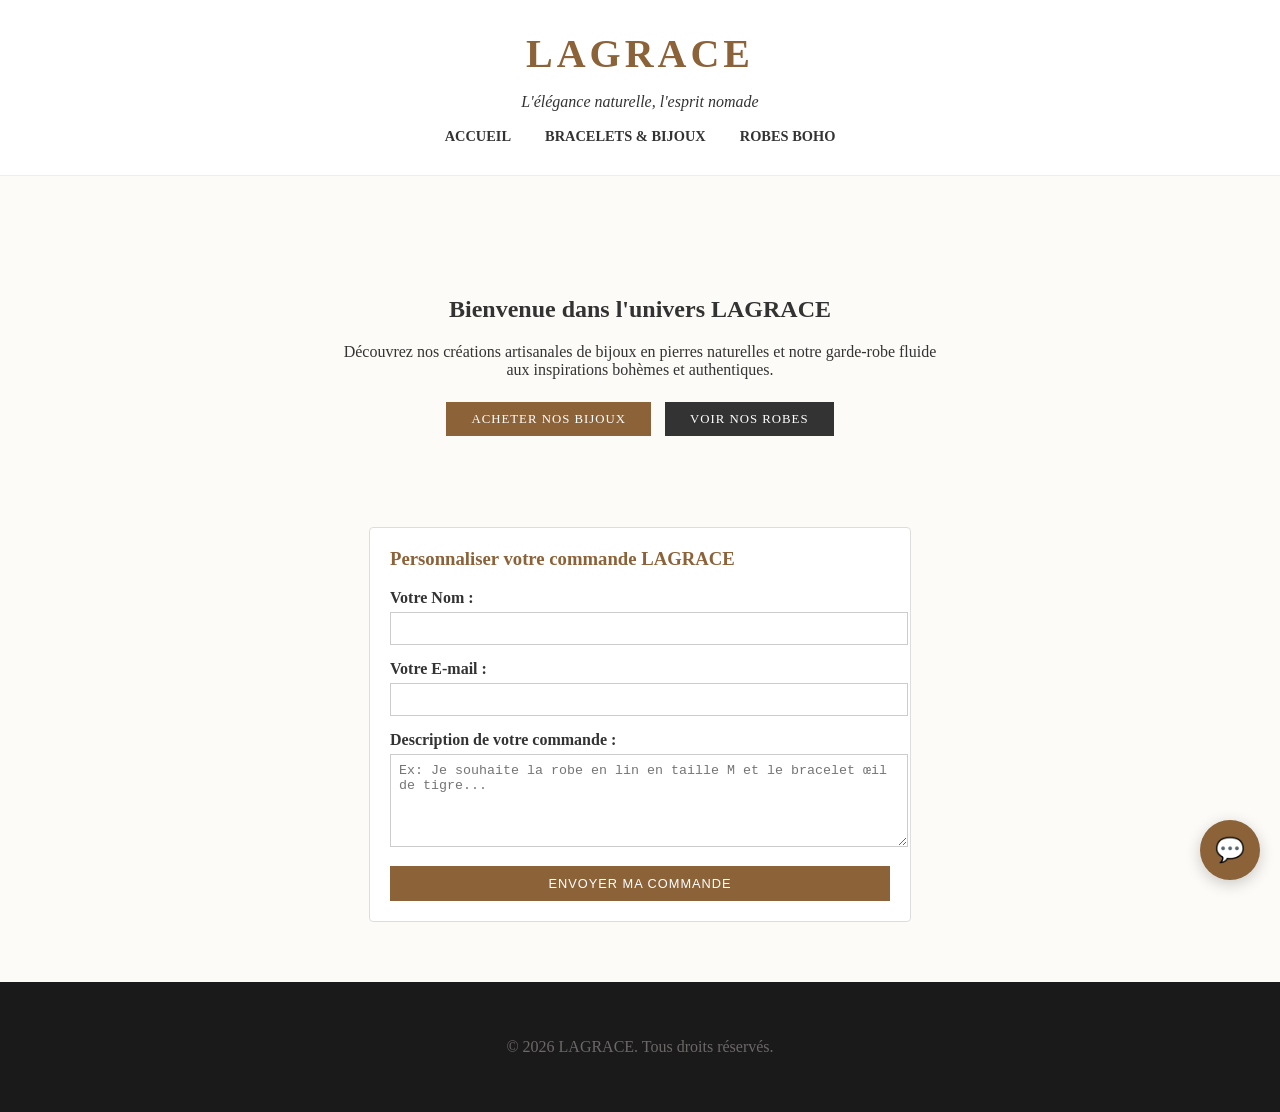
==== index.html @ 553a5231 "Add files via upload" ====
<!DOCTYPE html>
<html lang="fr">
<head>
    <meta charset="UTF-8">
    <title>LAGRACE | Boutique Officielle Boho-Chic</title>
    <link rel="stylesheet" href="style.css">
</head>
<body>

    <header>
        <h1>LAGRACE</h1>
        <p><i>L'élégance naturelle, l'esprit nomade</i></p>
        <nav>
            <a href="index.html">Accueil</a>
            <a href="bracelets.html">Bracelets & Bijoux</a>
            <a href="robes.html">Robes Boho</a>
        </nav>
    </header>

    <section class="container" style="text-align: center; padding: 60px 20px;">
        <h2>Bienvenue dans l'univers LAGRACE</h2>
        <p style="max-width: 600px; margin: 0 auto 30px auto;">Découvrez nos créations artisanales de bijoux en pierres naturelles et notre garde-robe fluide aux inspirations bohèmes et authentiques.</p>
        <div style="margin-top: 20px;">
            <a href="bracelets.html" class="btn-buy" style="text-decoration:none; margin-right:10px;">Acheter nos Bijoux</a>
            <a href="robes.html" class="btn-buy" style="text-decoration:none; background-color:#333;">Voir nos Robes</a>
        </div>
    </section>

    <div class="commande-zone" style="max-width: 500px; margin: 20px auto; padding: 20px; background: #fff; border: 1px solid #ddd; border-radius: 4px;">
        <h3 style="color: #8C6239; margin-top: 0;">Personnaliser votre commande LAGRACE</h3>
        
        <!-- LE FORMULAIRE -->
        <form action="https://web3forms.com" method="POST">
            
            <!-- Clé d'accès (À remplacer) -->
            <input type="hidden" name="access_key" value="VOTRE_CLE_ICI">
            
            <!-- Sujet de l'e-mail que vous allez recevoir -->
            <input type="hidden" name="subject" value="Nouvelle commande personnalisée - LAGRACE">
            
            <!-- Infos du client -->
            <div style="margin-bottom: 15px;">
                <label style="display:block; margin-bottom:5px; font-weight:bold;">Votre Nom :</label>
                <input type="text" name="nom" required style="width: 100%; padding: 8px; border: 1px solid #ccc;">
            </div>

            <div style="margin-bottom: 15px;">
                <label style="display:block; margin-bottom:5px; font-weight:bold;">Votre E-mail :</label>
                <input type="email" name="email" required style="width: 100%; padding: 8px; border: 1px solid #ccc;">
            </div>

            <!-- Détails de la commande -->
            <div style="margin-bottom: 15px;">
                <label style="display:block; margin-bottom:5px; font-weight:bold;">Description de votre commande :</label>
                <textarea name="description_commande" rows="5" required style="width: 100%; padding: 8px; border: 1px solid #ccc;" placeholder="Ex: Je souhaite la robe en lin en taille M et le bracelet œil de tigre..."></textarea>
            </div>

            <!-- Optionnel : Redirection après l'envoi -->
            <!-- <input type="hidden" name="redirect" value="https://votre-site.com"> -->

            <button type="submit" class="btn-buy" style="width: 100%;">Envoyer ma commande</button>
        </form>
    </div>
    <!-- ==================== INTERFACE DU CHATBOT ==================== -->
    <!-- Bouton Flottant (En bas à droite) -->
    <button id="groqChatBtn" onclick="toggleGroqChat()" style="position: fixed; bottom: 20px; right: 20px; background-color: #8C6239; color: white; border: none; width: 60px; height: 60px; border-radius: 50%; font-size: 24px; cursor: pointer; box-shadow: 0 4px 15px rgba(0,0,0,0.2); z-index: 10000; font-family: sans-serif;">💬</button>

    <!-- Fenêtre de Discussion (Format Mobile Compact) -->
    <div id="groqChatBox" style="display: none; position: fixed; bottom: 90px; right: 20px; width: 360px; max-width: 90%; height: 500px; max-height: 80vh; background-color: #FDFBF7; border-radius: 12px; box-shadow: 0 5px 25px rgba(0,0,0,0.15); border: 1px solid #8C6239; flex-direction: column; z-index: 10000; font-family: 'Segoe UI', Roboto, Helvetica, Arial, sans-serif; overflow: hidden;">
        
        <!-- En-tête -->
        <div style="background-color: #8C6239; color: white; padding: 15px; font-weight: bold; display: flex; justify-content: space-between; align-items: center;">
            <span>Assistant LAGRACE</span>
            <button onclick="toggleGroqChat()" style="background: none; border: none; color: white; font-size: 20px; cursor: pointer;">&times;</button>
        </div>

        <!-- Zone de configuration de la Clé API -->
        <div id="groqApiKeyZone" style="background-color: #f0e6dc; padding: 10px; border-bottom: 1px solid #ddd; text-align: center;">
            <input type="password" id="groqApiKey" placeholder="Entrez votre clé API Groq..." style="width: 70%; padding: 5px; border: 1px solid #ccc; border-radius: 4px; font-size: 12px;">
            <button onclick="saveGroqKey()" style="background-color: #333; color: white; border: none; padding: 5px 10px; border-radius: 4px; font-size: 12px; cursor: pointer;">OK</button>
        </div>

        <!-- Zone des Messages -->
        <div id="groqChatMessages" style="flex: 1; padding: 15px; overflow-y: auto; display: flex; flex-direction: column; gap: 10px; background-color: #FDFBF7;">
            <div style="background-color: #eee; padding: 10px; border-radius: 8px; align-self: flex-start; max-width: 80%; font-size: 14px;">
                Bonjour ! Je suis l'assistant virtuel de LAGRACE. Comment puis-je vous aider aujourd'hui ?
            </div>
        </div>

        <!-- Zone de Saisie -->
        <div style="padding: 10px; background-color: white; border-top: 1px solid #eee; display: flex; gap: 5px;">
            <input type="text" id="groqChatInput" placeholder="Posez votre question..." onkeypress="handleGroqKeyPress(event)" style="flex: 1; padding: 10px; border: 1px solid #ccc; border-radius: 4px; font-size: 14px;">
            <button onclick="sendGroqMessage()" style="background-color: #8C6239; color: white; border: none; padding: 10px 15px; border-radius: 4px; cursor: pointer; font-weight: bold;">></button>
        </div>
    </div>

    <!-- ==================== SCRIPT LOGIQUE DU CHATBOT ==================== -->
    <script>
    // 1. Base de connaissances extraite automatiquement de vos pages HTML
    const catalogueBoutique = {
        nomBoutique: "LAGRACE",
        theme: "Boho-Chic & Artisanal (Naturel, élégant, authentique, pierres naturelles, lin, écru, terracotta)",
        produitsDisponibles: [
            { nom: "Bracelet Blue Galaxy Agate", categorie: "Bijoux", prix: "29,00 €", description: "Bracelet artisanal en pierres naturelles d'agate bleues." },
            { nom: "African Trade Beads", categorie: "Bijoux", prix: "24,00 €", description: "Bracelet avec perles artisanales africaines traditionnelles." },
            { nom: "Bracelet Œil de Tigre Protecteur", categorie: "Bijoux", prix: "32,00 €", description: "Bracelet en pierre œil de tigre, symbole de protection." },
            { nom: "Robe Longue Terracotta", categorie: "Robes", prix: "79,00 €", description: "Robe fluide bohème couleur brique / terracotta." },
            { nom: "Robe Kimono en Lin Écru", categorie: "Robes", prix: "85,00 €", description: "Robe de style kimono en lin naturel couleur écru." },
            { nom: "Robe Maxi Fleurie Sauvage", categorie: "Robes", prix: "89,00 €", description: "Robe longue dotée d'imprimés floraux au style sauvage et bohème." }
        ]
    };

    // Afficher / Masquer la fenêtre de chat
    function toggleGroqChat() {
        const chatBox = document.getElementById('groqChatBox');
        if (chatBox.style.display === 'none' || chatBox.style.display === '') {
            chatBox.style.display = 'flex';
            // Charger la clé API si elle existe déjà en mémoire
            if(localStorage.getItem('groq_api_key')) {
                document.getElementById('groqApiKey').value = localStorage.getItem('groq_api_key');
            }
        } else {
            chatBox.style.display = 'none';
        }
    }

    // Sauvegarder la clé API dans le navigateur de l'utilisateur
    function saveGroqKey() {
        const key = document.getElementById('groqApiKey').value.trim();
        if(key) {
            localStorage.setItem('groq_api_key', key);
            alert("Clé API enregistrée localement avec succès !");
        } else {
            alert("Veuillez entrer une clé valide.");
        }
    }

    // Gérer l'envoi par la touche Entrée
    function handleGroqKeyPress(event) {
        if (event.key === 'Enter') {
            sendGroqMessage();
        }
    }

    // Envoyer le message et appeler l'API Groq
    async function sendGroqMessage() {
        const inputElement = document.getElementById('groqChatInput');
        const messageText = inputElement.value.trim();
        const apiKey = localStorage.getItem('groq_api_key') || document.getElementById('groqApiKey').value.trim();

        if (!messageText) return;
        if (!apiKey) {
            alert("Veuillez d'abord configurer et valider votre Clé API Groq dans la zone supérieure.");
            return;
        }

        // Afficher le message de l'utilisateur
        appendMessage(messageText, 'user');
        inputElement.value = '';

        // Afficher un indicateur de chargement
        const loadingId = appendMessage("L'assistant réfléchit...", 'bot', true);

        // Préparer le contexte système pour Groq
        const systemPrompt = `Tu es l'assistant virtuel officiel de la boutique de vente en ligne "${catalogueBoutique.nomBoutique}".
    Le thème de la boutique est : ${catalogueBoutique.theme}.
    Voici la liste stricte et exacte des produits actuellement disponibles à l'achat :
    ${JSON.stringify(catalogueBoutique.produitsDisponibles)}

    Consignes absolues :
    1. Réponds poliment, chaleureusement et adopte un ton professionnel aligné sur l'univers Boho-Chic de la marque.
    2. Utilise UNIQUEMENT les informations et les prix fournis dans la liste ci-dessus pour parler des produits. N'invente jamais d'autres vêtements ou d'autres bijoux.
    3. Si un client demande un produit indisponible, réoriente-le gentiment vers les bracelets ou les robes listés ci-dessus.
    4. Fais des réponses courtes et aérées adaptées à une petite fenêtre de chat de téléphone portable.`;

        try {
            // Appel API direct vers Groq Cloud (Modèle Llama 3)
            const response = await fetch('https://api.groq.com/openai/v1/chat/completions', {
                method: 'POST',
                headers: {
                    'Authorization': `Bearer ${apiKey}`,
                    'Content-Type': 'application/json'
                },
                body: JSON.stringify({
                    model: "llama-3.3-70b-versatile", // Modèle ultra-rapide et économique [1]
                    messages: [
                        { role: "system", content: systemPrompt },
                        { role: "user", content: messageText }
                    ],
                    temperature: 0.7
                })
            });

                    const data = await response.json();
        document.getElementById(loadingId).remove(); // Supprime l'indicateur de chargement

        // Code corrigé pour lire la structure exacte de Groq :
        if (data.choices && data.choices[0] && data.choices[0].message) {
            const reply = data.choices[0].message.content;
            appendMessage(reply, 'bot');
        } else if (data.error) {
            // Permet d'afficher la vraie erreur si la clé API a un problème
            appendMessage("Erreur Groq : " + data.error.message, 'bot');
        } else {
            appendMessage("Désolé, une erreur est survenue lors de la lecture de la réponse.", 'bot');
        }


        } catch (error) {
            console.error(error);
            document.getElementById(loadingId).remove();
            appendMessage("Impossible de joindre Groq. Vérifiez votre clé API et votre connexion internet.", 'bot');
        }
    }

    // Fonction utilitaire pour injecter les bulles de texte dans l'interface
    function appendMessage(text, sender, isLoading = false) {
        const messagesContainer = document.getElementById('groqChatMessages');
        const msgDiv = document.createElement('div');
        const id = 'msg-' + Date.now();
        msgDiv.id = id;
        
        // Style de la bulle selon l'émetteur
        msgDiv.style.padding = "10px";
        msgDiv.style.borderRadius = "8px";
        msgDiv.style.maxWidth = "80%";
        msgDiv.style.fontSize = "14px";
        msgDiv.style.lineHeight = "1.4";
        msgDiv.style.whiteSpace = "pre-line";

        if (sender === 'user') {
            msgDiv.style.backgroundColor = "#8C6239";
            msgDiv.style.color = "white";
            msgDiv.style.alignSelf = "flex-end";
        } else {
            msgDiv.style.backgroundColor = isLoading ? "#f0f0f0" : "#e6ded6";
            msgDiv.style.color = "#333";
            msgDiv.style.alignSelf = "flex-start";
            if(isLoading) msgDiv.style.fontStyle = "italic";
        }

        msgDiv.innerText = text;
        messagesContainer.appendChild(msgDiv);
        messagesContainer.scrollTop = messagesContainer.scrollHeight; // Défilement automatique vers le bas
        return id;
    }
    </script>


    <footer>
        <p>&copy; 2026 LAGRACE. Tous droits réservés.</p>
    </footer>

</body>
</html>
---- style.css ----
/* Style Général - Thème Boho Chic LAGRACE */
:root {
    --primary-color: #8C6239; /* Marron bois chaud */
    --accent-color: #D4AF37;  /* Or / Doré */
    --bg-color: #FDFBF7;      /* Crème / Écru */
    --text-color: #333333;    /* Anthracite */
}

body {
    font-family: 'Playfair Display', 'Georgia', serif;
    background-color: var(--bg-color);
    color: var(--text-color);
    margin: 0;
    padding: 0;
}

header {
    background-color: #ffffff;
    text-align: center;
    padding: 30px 10px;
    border-bottom: 1px solid #eee;
}

header h1 {
    font-size: 2.5em;
    letter-spacing: 4px;
    color: var(--primary-color);
    margin: 0 0 10px 0;
}

nav a {
    margin: 0 15px;
    text-decoration: none;
    color: var(--text-color);
    font-weight: bold;
    text-transform: uppercase;
    font-size: 0.9em;
}

nav a:hover {
    color: var(--accent-color);
}

/* Grille de produits */
.container {
    max-width: 1200px;
    margin: 40px auto;
    padding: 0 20px;
}

.grid {
    display: grid;
    grid-template-columns: repeat(auto-fit, minmax(280px, 1fr));
    gap: 30px;
}

.product-card {
    background: #ffffff;
    border-radius: 4px;
    overflow: hidden;
    box-shadow: 0 4px 15px rgba(0,0,0,0.05);
    text-align: center;
    padding-bottom: 20px;
    transition: transform 0.3s;
}

.product-card:hover {
    transform: translateY(-5s);
}

.product-card img {
    width: 100%;
    height: 350px;
    object-fit: cover;
}

.product-card h3 {
    font-size: 1.3em;
    margin: 15px 0 5px 0;
}

.product-price {
    color: var(--primary-color);
    font-weight: bold;
    font-size: 1.1em;
    margin-bottom: 15px;
}

.btn-buy {
    background-color: var(--primary-color);
    color: white;
    border: none;
    padding: 10px 25px;
    text-transform: uppercase;
    font-size: 0.8em;
    letter-spacing: 1px;
    cursor: pointer;
    transition: 0.3s;
}

.btn-buy:hover {
    background-color: var(--accent-color);
}

footer {
    text-align: center;
    padding: 40px;
    background-color: #1a1a1a;
    color: #6d6868;
    margin-top: 60px;
}
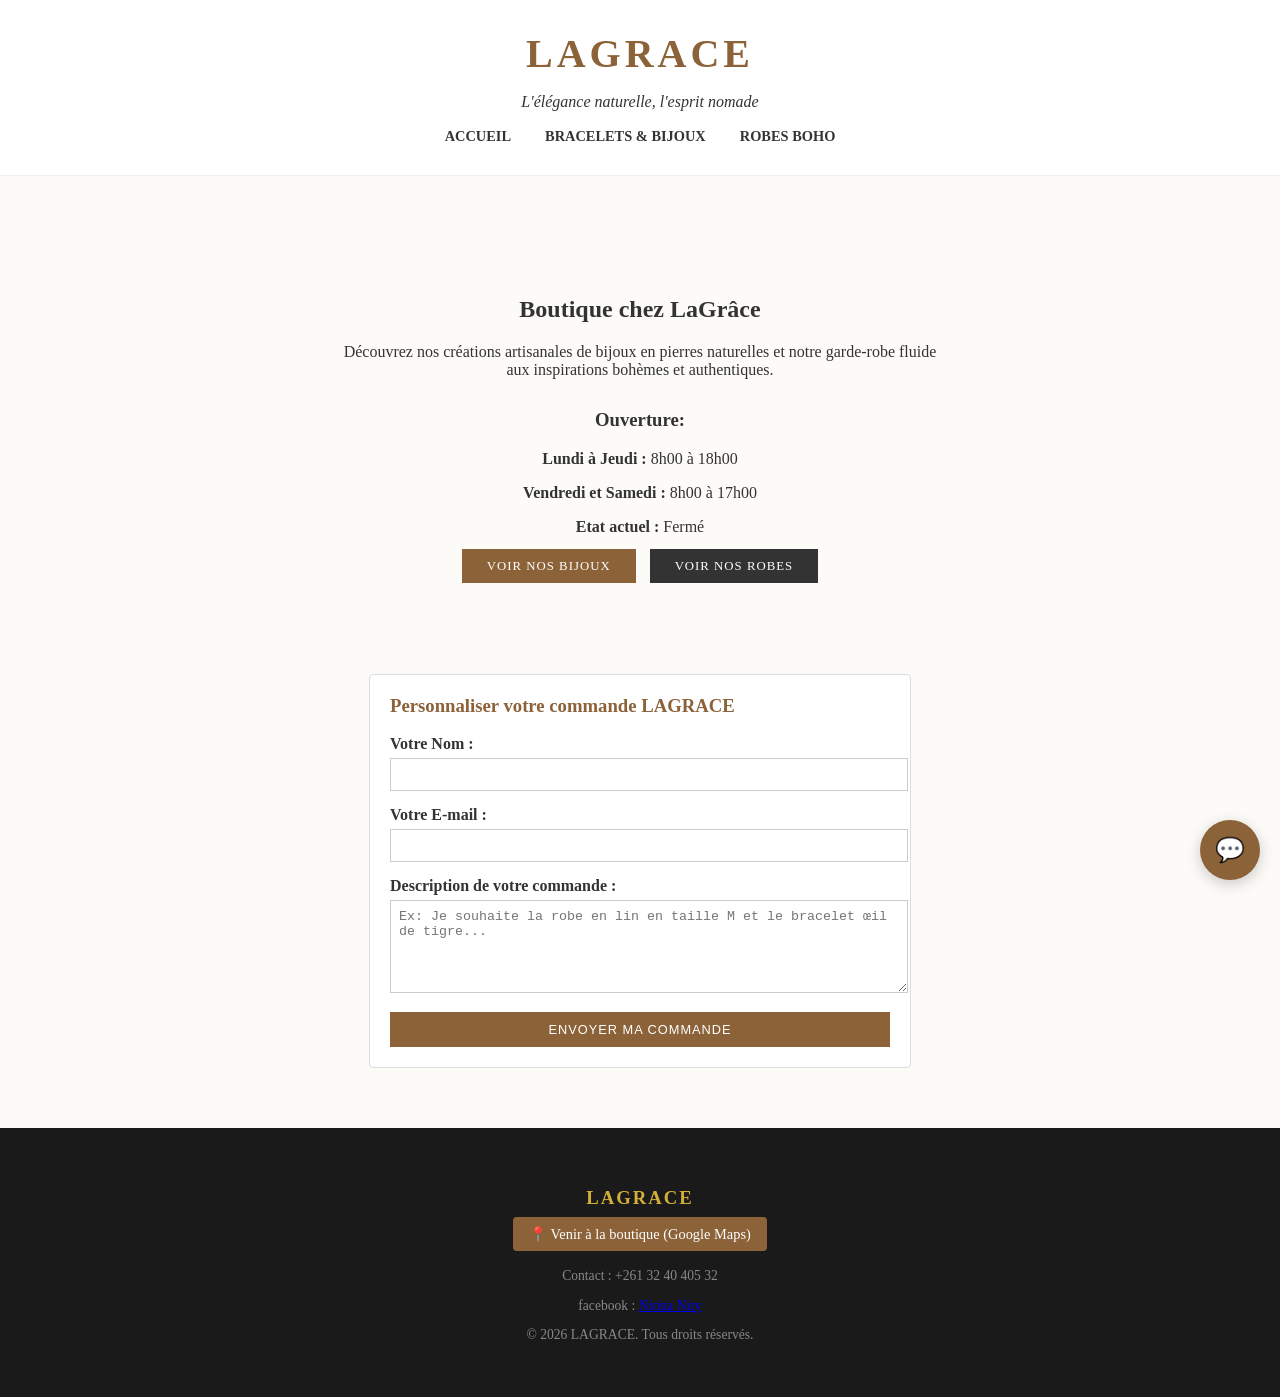
==== commit 5eb7c4d4: "Add files via upload" ====
--- a/index.html
+++ b/index.html
@@ -2,7 +2,7 @@
 <html lang="fr">
 <head>
     <meta charset="UTF-8">
-    <title>LAGRACE | Boutique Officielle Boho-Chic</title>
+    <title>LAGRACE | Boutique Officielle</title>
     <link rel="stylesheet" href="style.css">
 </head>
 <body>
@@ -18,10 +18,17 @@
     </header>
 
     <section class="container" style="text-align: center; padding: 60px 20px;">
-        <h2>Bienvenue dans l'univers LAGRACE</h2>
+        <h2>Boutique chez LaGrâce</h2>
+
         <p style="max-width: 600px; margin: 0 auto 30px auto;">Découvrez nos créations artisanales de bijoux en pierres naturelles et notre garde-robe fluide aux inspirations bohèmes et authentiques.</p>
+        <div>
+            <h3>Ouverture:</h3>
+            <p><strong>Lundi à Jeudi :</strong> 8h00 à 18h00</p>
+            <p><strong>Vendredi et Samedi :</strong> 8h00 à 17h00</p>
+            <p><strong>Etat actuel :</strong> <span id="status-magasin"></span></p>
+        </div>
         <div style="margin-top: 20px;">
-            <a href="bracelets.html" class="btn-buy" style="text-decoration:none; margin-right:10px;">Acheter nos Bijoux</a>
+            <a href="bracelets.html" class="btn-buy" style="text-decoration:none; margin-right:10px;">Voir nos Bijoux</a>
             <a href="robes.html" class="btn-buy" style="text-decoration:none; background-color:#333;">Voir nos Robes</a>
         </div>
     </section>
@@ -30,10 +37,10 @@
         <h3 style="color: #8C6239; margin-top: 0;">Personnaliser votre commande LAGRACE</h3>
         
         <!-- LE FORMULAIRE -->
-        <form action="https://web3forms.com" method="POST">
+        <form action="https://api.web3forms.com/submit/" method="POST">
             
             <!-- Clé d'accès (À remplacer) -->
-            <input type="hidden" name="access_key" value="VOTRE_CLE_ICI">
+            <input type="hidden" name="access_key" value="341156b1-4b6c-43ed-bd7f-a6fb8f7caf93">
             
             <!-- Sujet de l'e-mail que vous allez recevoir -->
             <input type="hidden" name="subject" value="Nouvelle commande personnalisée - LAGRACE">
@@ -247,9 +254,27 @@
     </script>
 
 
-    <footer>
-        <p>&copy; 2026 LAGRACE. Tous droits réservés.</p>
+    <footer style="text-align: center; padding: 40px; background-color: #1a1a1a; color: #fff; margin-top: 60px;">
+        <!-- Nom de la marque -->
+        <h3 style="color: #D4AF37; letter-spacing: 2px; margin-bottom: 15px;">LAGRACE</h3>
+        
+        <!-- Bouton d'itinéraire Google Maps -->
+        <p style="margin-bottom: 25px;">
+            <a href="https://maps.app.goo.gl/9nFhhT6et92omHWVA?g_st=ic" 
+            target="_blank" 
+            rel="noopener noreferrer" 
+            style="color: #fff; text-decoration: none; border: 1px solid #8C6239; padding: 8px 15px; border-radius: 4px; font-size: 0.9em; transition: 0.3s; background-color: #8C6239;">
+            📍 Venir à la boutique (Google Maps)
+            </a>
+        </p>
+        <div style="font-size: 0.85em; color: #888;">
+            <p>Contact : +261 32 40 405 32</p>
+            <p>facebook : <a href="https://www.facebook.com/share/1HbK3x8c1r/?mibextid=wwXIfr" target="_blank">Nirina Niry</a></p>
+            <!-- Droits d'auteur -->
+            <p>&copy; 2026 LAGRACE. Tous droits réservés.</p>
+        </div>
     </footer>
 
+    <script src="script.js" defer></script>
 </body>
 </html>
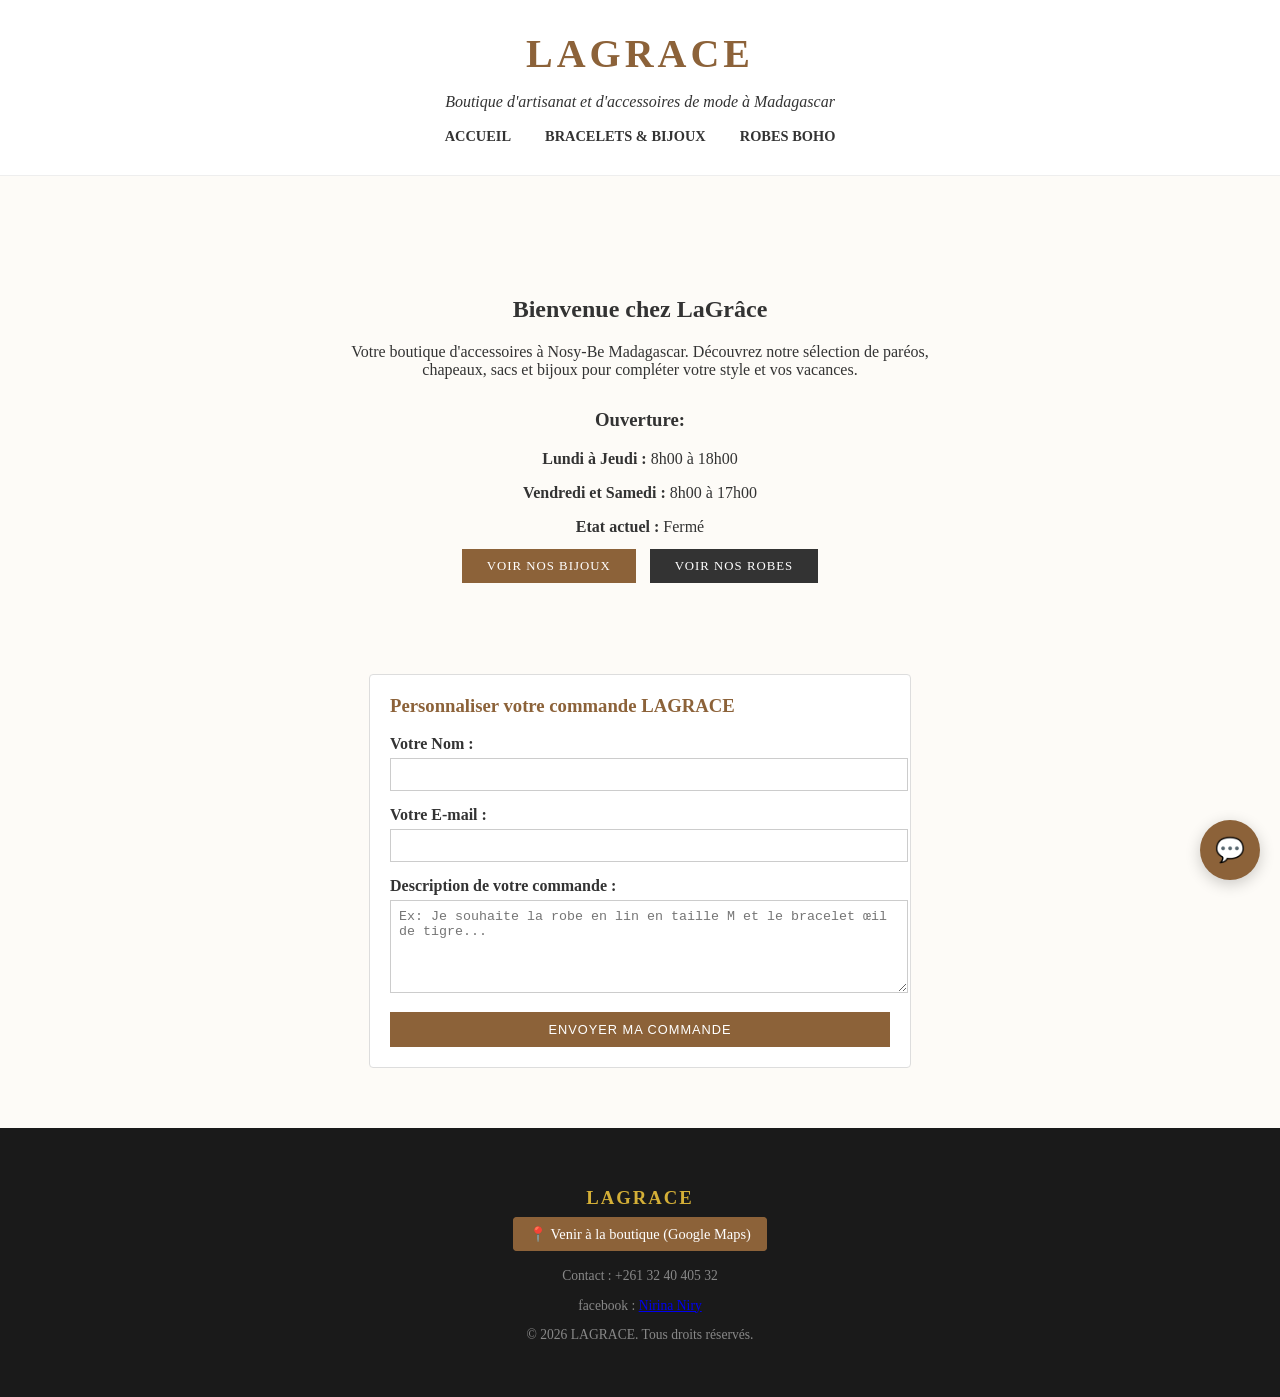
==== commit e6bb6881: "Add files via upload" ====
--- a/index.html
+++ b/index.html
@@ -9,7 +9,7 @@
 
     <header>
         <h1>LAGRACE</h1>
-        <p><i>L'élégance naturelle, l'esprit nomade</i></p>
+        <p><i>Boutique d'artisanat et d'accessoires de mode à Madagascar</i></p>
         <nav>
             <a href="index.html">Accueil</a>
             <a href="bracelets.html">Bracelets & Bijoux</a>
@@ -18,9 +18,9 @@
     </header>
 
     <section class="container" style="text-align: center; padding: 60px 20px;">
-        <h2>Boutique chez LaGrâce</h2>
-
-        <p style="max-width: 600px; margin: 0 auto 30px auto;">Découvrez nos créations artisanales de bijoux en pierres naturelles et notre garde-robe fluide aux inspirations bohèmes et authentiques.</p>
+        <h2>Bienvenue chez LaGrâce</h2>
+
+        <p style="max-width: 600px; margin: 0 auto 30px auto;">Votre boutique d'accessoires à Nosy-Be Madagascar. Découvrez notre sélection de paréos, chapeaux, sacs et bijoux pour compléter votre style et vos vacances.</p>
         <div>
             <h3>Ouverture:</h3>
             <p><strong>Lundi à Jeudi :</strong> 8h00 à 18h00</p>
@@ -105,7 +105,7 @@
     <script>
     // 1. Base de connaissances extraite automatiquement de vos pages HTML
     const catalogueBoutique = {
-        nomBoutique: "LAGRACE",
+        nomBoutique: "LaGrâce",
         theme: "Boho-Chic & Artisanal (Naturel, élégant, authentique, pierres naturelles, lin, écru, terracotta)",
         produitsDisponibles: [
             { nom: "Bracelet Blue Galaxy Agate", categorie: "Bijoux", prix: "29,00 €", description: "Bracelet artisanal en pierres naturelles d'agate bleues." },
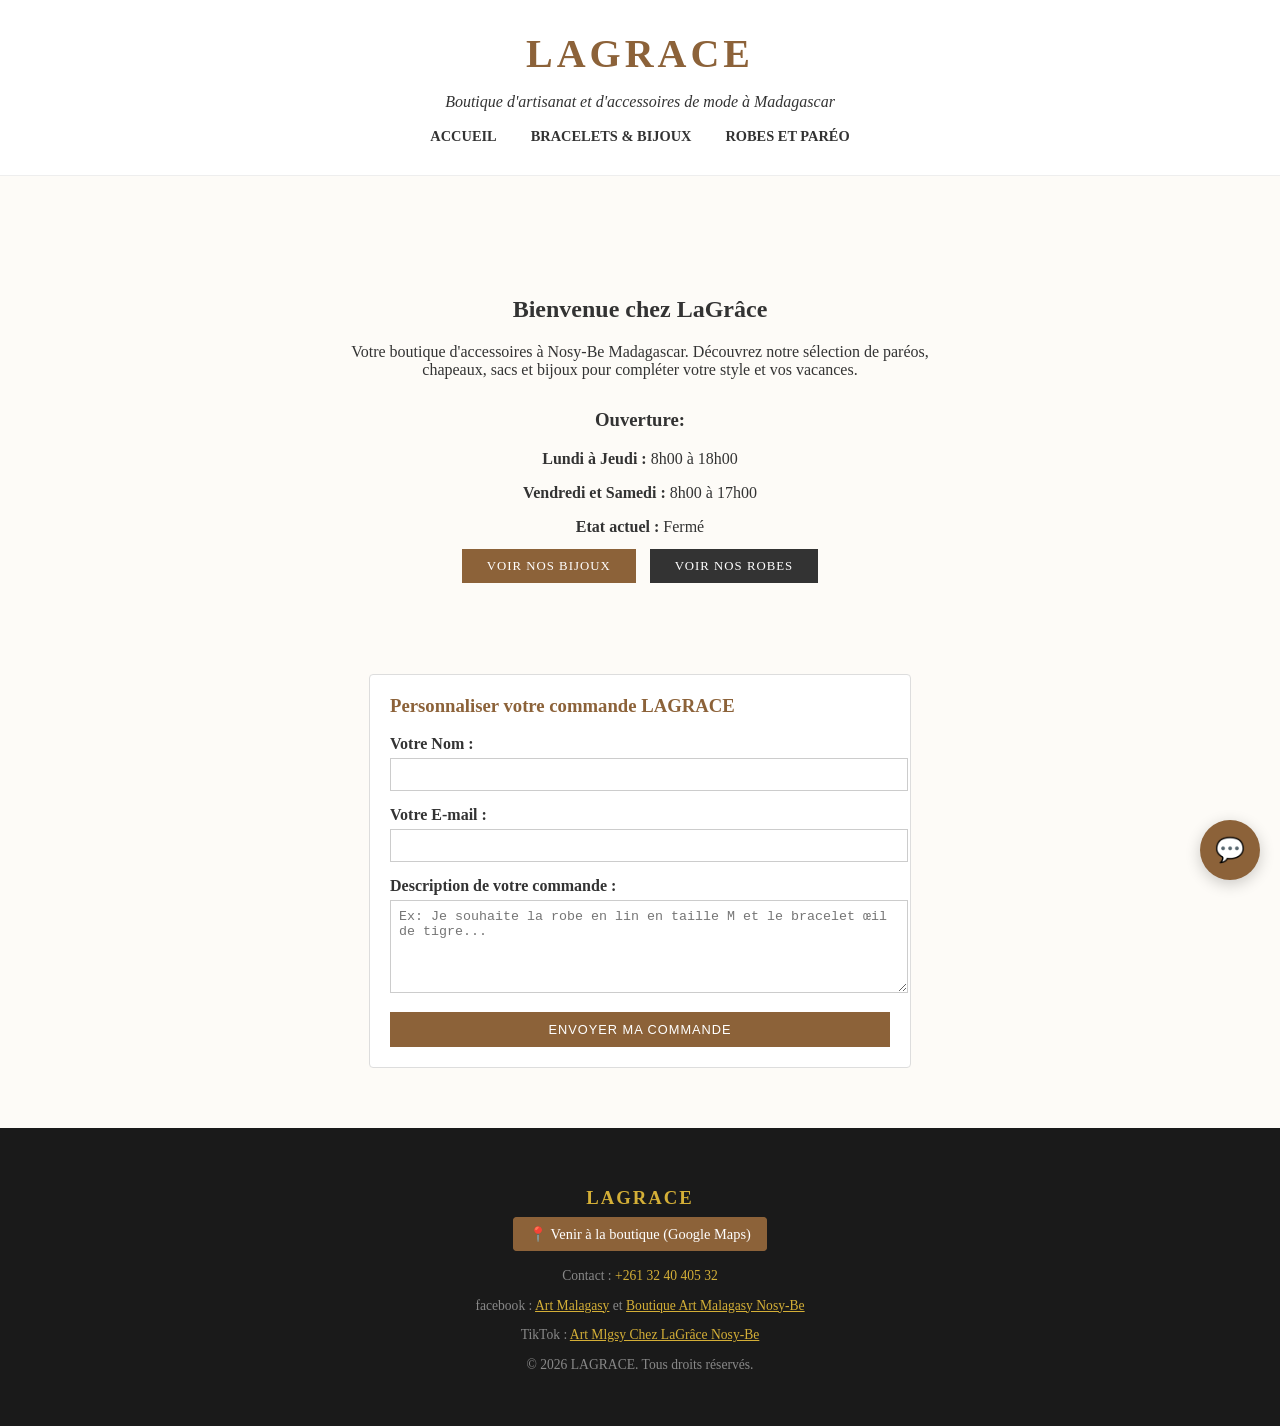
==== commit 22f45afe: "Add files via upload" ====
--- a/index.html
+++ b/index.html
@@ -13,7 +13,7 @@
         <nav>
             <a href="index.html">Accueil</a>
             <a href="bracelets.html">Bracelets & Bijoux</a>
-            <a href="robes.html">Robes Boho</a>
+            <a href="robes.html">Robes et Paréo</a>
         </nav>
     </header>
 
@@ -268,8 +268,9 @@
             </a>
         </p>
         <div style="font-size: 0.85em; color: #888;">
-            <p>Contact : +261 32 40 405 32</p>
-            <p>facebook : <a href="https://www.facebook.com/share/1HbK3x8c1r/?mibextid=wwXIfr" target="_blank">Nirina Niry</a></p>
+            <p>Contact : <span style="color: #D4AF37">+261 32 40 405 32</span></p>
+            <p>facebook : <a href="https://www.facebook.com/share/1EeJdgmCdW/?mibextid=wwXIfr" target="_blank" style="color: #D4AF37">Art Malagasy</a> et <a href="https://www.facebook.com/share/1BmbJyqrLx/?mibextid=wwXIfr" target="_blank" style="color: #D4AF37">Boutique Art Malagasy Nosy-Be</a></p>
+            <p>TikTok : <a href="https://vt.tiktok.com/ZSQsw8J28/" target="_blank"style="color: #D4AF37">Art Mlgsy Chez LaGrâce Nosy-Be</a></p>
             <!-- Droits d'auteur -->
             <p>&copy; 2026 LAGRACE. Tous droits réservés.</p>
         </div>
